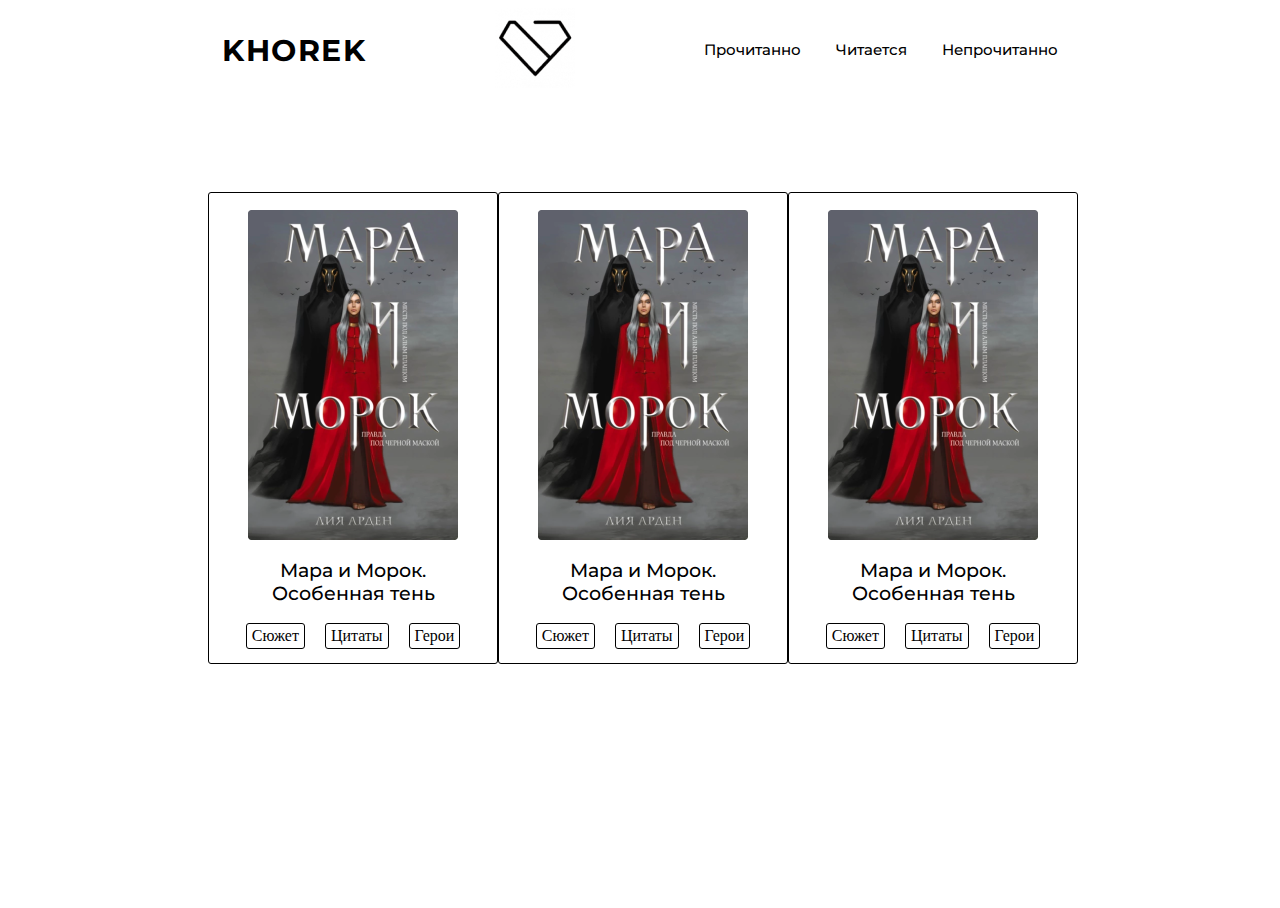
==== read.html @ f1580034 "Add files via upload" ====
<!DOCTYPE html>
<html lang="ru">
  <head>
    <meta charset="UTF-8" />
    <meta http-equiv="X-UA-Compatible" content="IE=edge" />
    <meta name="viewport" content="width=device-width, initial-scale=1.0" />
    <title>Прочитанно</title>
    <link rel="stylesheet" href="css/style.css" />
  </head>
  <body>
    <div class="wrapper">
      <header>
        <nav class="nav">
          <div class="logo_txt">
            <a href="index.html">khorek</a>
          </div>
          <div class="logo_img">
            <a href="index.html"><img src="./images/logo.png" alt=""></a>
          </div>
          <div class="menu">
            <a href="read.html">Прочитанно</a>
            <a href="reading.html">Читается</a>
            <a href="unread.html">Непрочитанно</a>
          </div>
        </nav>
      </header>
      <main>
        <div class="cards-three">
          <div class="border-body-card">
            <div class="body-card">
              <img src="./images/image 3.png" alt="">
              <p class="p">Мара и Морок.
              Особенная тень</p>
              <div class="body-card-a">
                <a class="a" href="#openP1">Сюжет</a>
                <div id="openP1" class="modal">
                  <div class="modal-dialog">
                    <div class="modal-content">
                      <div class="modal-header">
                        <h3 class="modal-title">Название</h3>
                        <a href="#close" title="Close" class="close">×</a>
                      </div>
                      <div class="modal-body">
                        <p>
                          16621626262
                        </p>
                      </div>
                    </div>
                  </div>
                </div>
                <a class="a" href="#openQ1">Цитаты</a>
                <div id="openQ1" class="modal">
                  <div class="modal-dialog">
                    <div class="modal-content">
                      <div class="modal-header">
                        <h3 class="modal-title">Название</h3>
                        <a href="#close" title="Close" class="close">×</a>
                      </div>
                      <div class="modal-body">    
                        <p>Содержимое модального окна...</p>
                      </div>
                    </div>
                  </div>
                </div>
                <a class="a" href="#openH1">Герои</a>
                <div id="openH1" class="modal">
                  <div class="modal-dialog">
                    <div class="modal-content">
                      <div class="modal-header">
                        <h3 class="modal-title">Название</h3>
                        <a href="#close" title="Close" class="close">×</a>
                      </div>
                      <div class="modal-body">
                        <p>
                          Lorem ipsum dolor sit amet consectetur adipisicing elit.
                          Iusto, enim distinctio. Quam aliquam unde reprehenderit sunt
                          suscipit cupiditate voluptatem repellendus, nihil perferendis
                          repudiandae accusamus maiores officiis, quibusdam voluptas
                          nobis dolor?
                        </p>
                      </div>
                    </div>
                  </div>
                </div>
              </div>
            </div>
          </div>
          <div class="border-body-card">
            <div class="body-card">
              <img src="./images/image 3.png" alt="">
              <p class="p">Мара и Морок.
              Особенная тень</p>
              <div class="body-card-a">
                <a class="a" href="#openP2">Сюжет</a>
                <div id="openP2" class="modal">
                  <div class="modal-dialog">
                    <div class="modal-content">
                      <div class="modal-header">
                        <h3 class="modal-title">Название</h3>
                        <a href="#close" title="Close" class="close">×</a>
                      </div>
                      <div class="modal-body">
                        <p>
                          16621626262
                        </p>
                      </div>
                    </div>
                  </div>
                </div>
                <a class="a" href="#openQ2">Цитаты</a>
                <div id="openQ2" class="modal">
                  <div class="modal-dialog">
                    <div class="modal-content">
                      <div class="modal-header">
                        <h3 class="modal-title">Название</h3>
                        <a href="#close" title="Close" class="close">×</a>
                      </div>
                      <div class="modal-body">    
                        <p>Содержимое модального окна...</p>
                      </div>
                    </div>
                  </div>
                </div>
                <a class="a" href="#openH2">Герои</a>
                <div id="openH2" class="modal">
                  <div class="modal-dialog">
                    <div class="modal-content">
                      <div class="modal-header">
                        <h3 class="modal-title">Название</h3>
                        <a href="#close" title="Close" class="close">×</a>
                      </div>
                      <div class="modal-body">
                        <p>
                          Lorem ipsum dolor sit amet consectetur adipisicing elit.
                          Iusto, enim distinctio. Quam aliquam unde reprehenderit sunt
                          suscipit cupiditate voluptatem repellendus, nihil perferendis
                          repudiandae accusamus maiores officiis, quibusdam voluptas
                          nobis dolor?
                        </p>
                      </div>
                    </div>
                  </div>
                </div>
              </div>
            </div>
          </div>
          <div class="border-body-card">
            <div class="body-card">
              <img src="./images/image 3.png" alt="">
              <p class="p">Мара и Морок.
              Особенная тень</p>
              <div class="body-card-a">
                <a class="a" href="#openP3">Сюжет</a>
                <div id="openP3" class="modal">
                  <div class="modal-dialog">
                    <div class="modal-content">
                      <div class="modal-header">
                        <h3 class="modal-title">Название</h3>
                        <a href="#close" title="Close" class="close">×</a>
                      </div>
                      <div class="modal-body">
                        <p>
                          16621626262
                        </p>
                      </div>
                    </div>
                  </div>
                </div>
                <a class="a" href="#openQ3">Цитаты</a>
                <div id="openQ3" class="modal">
                  <div class="modal-dialog">
                    <div class="modal-content">
                      <div class="modal-header">
                        <h3 class="modal-title">Название</h3>
                        <a href="#close" title="Close" class="close">×</a>
                      </div>
                      <div class="modal-body">    
                        <p>Содержимое модального окна...</p>
                      </div>
                    </div>
                  </div>
                </div>
                <a class="a" href="#openH3">Герои</a>
                <div id="openH3" class="modal">
                  <div class="modal-dialog">
                    <div class="modal-content">
                      <div class="modal-header">
                        <h3 class="modal-title">Название</h3>
                        <a href="#close" title="Close" class="close">×</a>
                      </div>
                      <div class="modal-body">
                        <p>
                          Lorem ipsum dolor sit amet consectetur adipisicing elit.
                          Iusto, enim distinctio. Quam aliquam unde reprehenderit sunt
                          suscipit cupiditate voluptatem repellendus, nihil perferendis
                          repudiandae accusamus maiores officiis, quibusdam voluptas
                          nobis dolor?
                        </p>
                      </div>
                    </div>
                  </div>
                </div>
              </div>
            </div>
          </div>
        </div>
      </main>
      <footer></footer>
    </div>
  </body>
</html>
---- css/style.css ----
@import url('https://fonts.googleapis.com/css2?family=Montserrat:ital,wght@0,100;0,200;0,300;0,400;0,500;0,600;0,700;0,800;0,900;1,100;1,200;1,300;1,400;1,500;1,600;1,700;1,800;1,900&display=swap');


html,
body {
  height: 100%;
}

.wrapper {
  min-height: 100%;
  display: flex;
  flex-direction: column;
}

main {
  flex: 1 1 auto;
}

a {
  text-decoration: none;
}

.nav {
  display: flex;
  align-items: center;
  justify-content: space-around;
  margin: 0 150px;
}

.logo_txt a {
  font-family: 'Montserrat';
  font-style: normal;
  font-weight: 700;
  font-size: 30px;
  line-height: 37px;
  text-align: center;
  letter-spacing: 0.05em;
  text-transform: uppercase;
  color: #000000;
}

.logo_img img {
  width: 80px;
  height: 80px;
}

.menu {
  display: flex;
  flex-direction: row;
  justify-content: center;
  align-items: center;
  padding: 0px;
  gap: 35px;
}

.menu a {
  font-family: 'Montserrat';
  font-style: normal;
  font-weight: 500;
  font-size: 15px;
  line-height: 18px;
  text-align: center;
  color: #000000;
}


/*! КАРТОЧКА */
.border-body-card {
  box-sizing: border-box;
  display: flex;
  flex-direction: row;
  justify-content: center;
  align-items: center;
  padding: 20px 40px;
  position: relative;
  width: 290px;
  height: 472px;
  border: 1px solid #000000;
  border-radius: 3px;
}

.body-card {
  display: flex;
  flex-direction: column;
  justify-content: center;
  align-items: center;
  padding: 0px;
  width: 210px;
  height: 432px;
  flex: none;
  order: 0;
  align-self: stretch;
  flex-grow: 1;
}

.body-card img {
  width: 210px;
  height: 330px;
  border-radius: 3px;
  flex: none;
  order: 0;
  flex-grow: 0;
}

.body-card p.p {
  width: 167px;
  height: 45px;
  font-family: 'Montserrat';
  font-style: normal;
  font-weight: 500;
  font-size: 19px;
  line-height: 23px;
  text-align: center;
  color: #000000;
  flex: none;
  order: 1;
  flex-grow: 0;
}

.body-card-a {
  display: flex;
  flex-direction: row;
  justify-content: center;
  align-items: center;
  padding: 0px;
  gap: 20px;
  width: 210px;
  height: 26px;
  flex: none;
  order: 2;
  flex-grow: 0;
}

.body-card-a a.a {
  box-sizing: border-box;
  display: flex;
  flex-direction: column;
  justify-content: center;
  align-items: center;
  padding: 5px;
  height: 100%;
  border: 1px solid #000000;
  color: #000000;
  border-radius: 3px;
}

.cards-three {
  margin: 100px 200px 0 200px;
  display: flex;
  justify-content: space-between;
  align-items: center;

}






/*! МОДАЛЬНЫЕ ОКНА */
/* свойства модального окна по умолчанию */
.modal {
  position: fixed; /* фиксированное положение */
  top: 0;
  right: 0;
  bottom: 0;
  left: 0;
  background: rgba(0,0,0,0.5); /* цвет фона */
  z-index: 1050;
  opacity: 0; /* по умолчанию модальное окно прозрачно */
  -webkit-transition: opacity 200ms ease-in; 
  -moz-transition: opacity 200ms ease-in;
  transition: opacity 200ms ease-in; /* анимация перехода */
  pointer-events: none; /* элемент невидим для событий мыши */
  margin: 0;
  padding: 0;
}

/* при отображении модального окно */
.modal:target {
  opacity: 1; /* делаем окно видимым */
  pointer-events: auto; /* элемент видим для событий мыши */
  overflow-y: auto; /* добавляем прокрутку по y, когда элемент не помещается на страницу */
}

/* ширина модального окна и его отступы от экрана */
.modal-dialog {
  position: relative;
  width: auto;
  margin: 10px;
}

@media (min-width: 576px) {
  .modal-dialog {
      max-width: 500px;
      margin: 30px auto; /* для отображения модального окна по центру */
  }
}

/* свойства для блока, содержащего контент модального окна */ 
.modal-content {
  position: relative;
  display: -webkit-box;
  display: -webkit-flex;
  display: -ms-flexbox;
  display: flex;
  -webkit-box-orient: vertical;
  -webkit-box-direction: normal;
  -webkit-flex-direction: column;
  -ms-flex-direction: column;
  flex-direction: column;
  background-color: #fff;
  -webkit-background-clip: padding-box;
  background-clip: padding-box;
  border: 1px solid rgba(0,0,0,.2);
  border-radius: .3rem;
  outline: 0;
}

@media (min-width: 768px) {
  .modal-content {
      -webkit-box-shadow: 0 5px 15px rgba(0,0,0,.5);
      box-shadow: 0 5px 15px rgba(0,0,0,.5);
  }
}

/* свойства для заголовка модального окна */
.modal-header {
  display: -webkit-box;
  display: -webkit-flex;
  display: -ms-flexbox;
  display: flex;
  -webkit-box-align: center;
  -webkit-align-items: center;
  -ms-flex-align: center;
  align-items: center;
  -webkit-box-pack: justify;
  -webkit-justify-content: space-between;
  -ms-flex-pack: justify;
  justify-content: space-between;
  padding: 15px;
  border-bottom: 1px solid #eceeef;
}

.modal-title {
  margin-top: 0;
  margin-bottom: 0;
  line-height: 1.5;
  font-size: 1.25rem;
  font-weight: 500;
}

/* свойства для кнопки "Закрыть" */
.close {
  float: right;
  font-family: sans-serif;
  font-size: 24px;
  font-weight: 700;
  line-height: 1;
  color: #000;
  text-shadow: 0 1px 0 #fff;
  opacity: .5;
  text-decoration: none;
}

/* свойства для кнопки "Закрыть" при нахождении её в фокусе или наведении */
.close:focus, .close:hover {
  color: #000;
  text-decoration: none;
  cursor: pointer;
  opacity: .75;
}

/* свойства для блока, содержащего основное содержимое окна */
.modal-body {
  position: relative;
  -webkit-box-flex: 1;
  -webkit-flex: 1 1 auto;
  -ms-flex: 1 1 auto;
  flex: 1 1 auto;
  padding: 15px;
  overflow: auto;
}
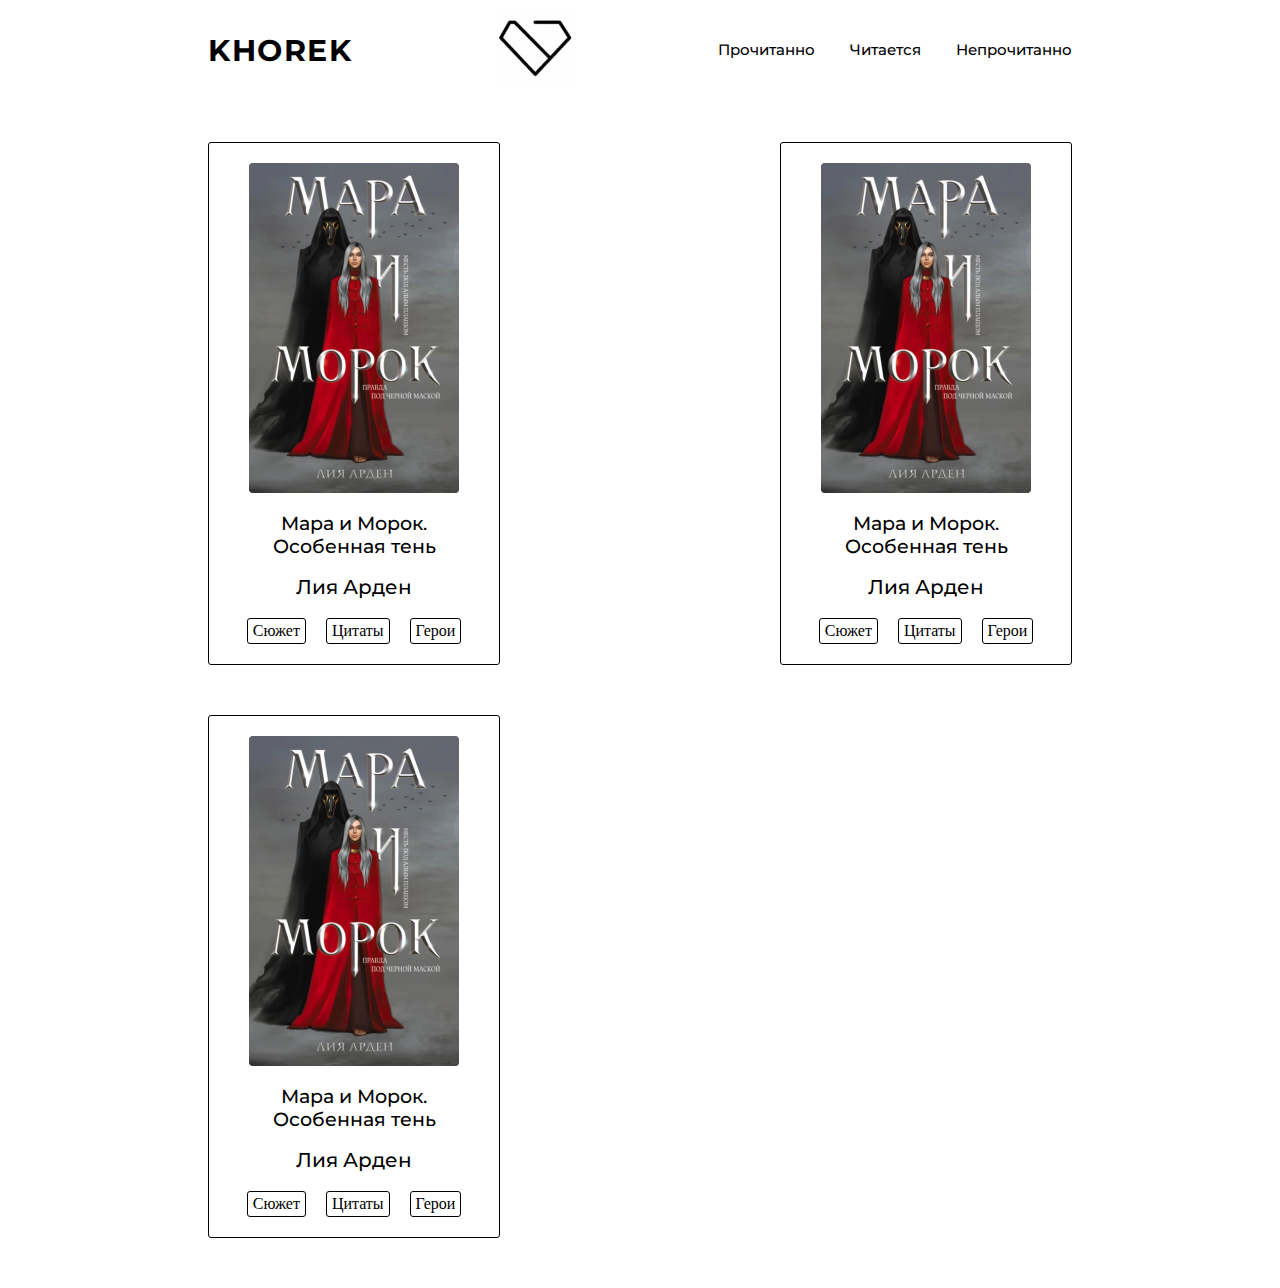
==== commit 9933d541: "Add files via upload" ====
--- a/read.html
+++ b/read.html
@@ -15,7 +15,7 @@
             <a href="index.html">khorek</a>
           </div>
           <div class="logo_img">
-            <a href="index.html"><img src="./images/logo.png" alt=""></a>
+            <a href="index.html"><img src="./images/logo.png" alt="" /></a>
           </div>
           <div class="menu">
             <a href="read.html">Прочитанно</a>
@@ -25,12 +25,12 @@
         </nav>
       </header>
       <main>
-        <div class="cards-three">
+        <div class="cards">
           <div class="border-body-card">
             <div class="body-card">
-              <img src="./images/image 3.png" alt="">
-              <p class="p">Мара и Морок.
-              Особенная тень</p>
+              <img src="./images/image 3.png" alt="" />
+              <p class="name">Мара и Морок. Особенная тень</p>
+              <p class="author">Лия Арден</p>
               <div class="body-card-a">
                 <a class="a" href="#openP1">Сюжет</a>
                 <div id="openP1" class="modal">
@@ -41,9 +41,7 @@
                         <a href="#close" title="Close" class="close">×</a>
                       </div>
                       <div class="modal-body">
-                        <p>
-                          16621626262
-                        </p>
+                        <p>16621626262</p>
                       </div>
                     </div>
                   </div>
@@ -56,7 +54,7 @@
                         <h3 class="modal-title">Название</h3>
                         <a href="#close" title="Close" class="close">×</a>
                       </div>
-                      <div class="modal-body">    
+                      <div class="modal-body">
                         <p>Содержимое модального окна...</p>
                       </div>
                     </div>
@@ -72,11 +70,11 @@
                       </div>
                       <div class="modal-body">
                         <p>
-                          Lorem ipsum dolor sit amet consectetur adipisicing elit.
-                          Iusto, enim distinctio. Quam aliquam unde reprehenderit sunt
-                          suscipit cupiditate voluptatem repellendus, nihil perferendis
-                          repudiandae accusamus maiores officiis, quibusdam voluptas
-                          nobis dolor?
+                          Lorem ipsum dolor sit amet consectetur adipisicing
+                          elit. Iusto, enim distinctio. Quam aliquam unde
+                          reprehenderit sunt suscipit cupiditate voluptatem
+                          repellendus, nihil perferendis repudiandae accusamus
+                          maiores officiis, quibusdam voluptas nobis dolor?
                         </p>
                       </div>
                     </div>
@@ -87,9 +85,9 @@
           </div>
           <div class="border-body-card">
             <div class="body-card">
-              <img src="./images/image 3.png" alt="">
-              <p class="p">Мара и Морок.
-              Особенная тень</p>
+              <img src="./images/image 3.png" alt="" />
+              <p class="name">Мара и Морок. Особенная тень</p>
+              <p class="author">Лия Арден</p>
               <div class="body-card-a">
                 <a class="a" href="#openP2">Сюжет</a>
                 <div id="openP2" class="modal">
@@ -100,9 +98,7 @@
                         <a href="#close" title="Close" class="close">×</a>
                       </div>
                       <div class="modal-body">
-                        <p>
-                          16621626262
-                        </p>
+                        <p>16621626262</p>
                       </div>
                     </div>
                   </div>
@@ -115,7 +111,7 @@
                         <h3 class="modal-title">Название</h3>
                         <a href="#close" title="Close" class="close">×</a>
                       </div>
-                      <div class="modal-body">    
+                      <div class="modal-body">
                         <p>Содержимое модального окна...</p>
                       </div>
                     </div>
@@ -131,11 +127,11 @@
                       </div>
                       <div class="modal-body">
                         <p>
-                          Lorem ipsum dolor sit amet consectetur adipisicing elit.
-                          Iusto, enim distinctio. Quam aliquam unde reprehenderit sunt
-                          suscipit cupiditate voluptatem repellendus, nihil perferendis
-                          repudiandae accusamus maiores officiis, quibusdam voluptas
-                          nobis dolor?
+                          Lorem ipsum dolor sit amet consectetur adipisicing
+                          elit. Iusto, enim distinctio. Quam aliquam unde
+                          reprehenderit sunt suscipit cupiditate voluptatem
+                          repellendus, nihil perferendis repudiandae accusamus
+                          maiores officiis, quibusdam voluptas nobis dolor?
                         </p>
                       </div>
                     </div>
@@ -146,9 +142,9 @@
           </div>
           <div class="border-body-card">
             <div class="body-card">
-              <img src="./images/image 3.png" alt="">
-              <p class="p">Мара и Морок.
-              Особенная тень</p>
+              <img src="./images/image 3.png" alt="" />
+              <p class="name">Мара и Морок. Особенная тень</p>
+              <p class="author">Лия Арден</p>
               <div class="body-card-a">
                 <a class="a" href="#openP3">Сюжет</a>
                 <div id="openP3" class="modal">
@@ -159,9 +155,7 @@
                         <a href="#close" title="Close" class="close">×</a>
                       </div>
                       <div class="modal-body">
-                        <p>
-                          16621626262
-                        </p>
+                        <p>16621626262</p>
                       </div>
                     </div>
                   </div>
@@ -174,7 +168,7 @@
                         <h3 class="modal-title">Название</h3>
                         <a href="#close" title="Close" class="close">×</a>
                       </div>
-                      <div class="modal-body">    
+                      <div class="modal-body">
                         <p>Содержимое модального окна...</p>
                       </div>
                     </div>
@@ -190,11 +184,11 @@
                       </div>
                       <div class="modal-body">
                         <p>
-                          Lorem ipsum dolor sit amet consectetur adipisicing elit.
-                          Iusto, enim distinctio. Quam aliquam unde reprehenderit sunt
-                          suscipit cupiditate voluptatem repellendus, nihil perferendis
-                          repudiandae accusamus maiores officiis, quibusdam voluptas
-                          nobis dolor?
+                          Lorem ipsum dolor sit amet consectetur adipisicing
+                          elit. Iusto, enim distinctio. Quam aliquam unde
+                          reprehenderit sunt suscipit cupiditate voluptatem
+                          repellendus, nihil perferendis repudiandae accusamus
+                          maiores officiis, quibusdam voluptas nobis dolor?
                         </p>
                       </div>
                     </div>
--- a/css/style.css
+++ b/css/style.css
@@ -23,8 +23,15 @@
 .nav {
   display: flex;
   align-items: center;
-  justify-content: space-around;
-  margin: 0 150px;
+  justify-content: space-between;
+  margin: 0 200px;
+  
+}
+
+.logo_txt {
+  display: flex;
+  justify-content: center;
+  align-items: center;
 }
 
 .logo_txt a {
@@ -39,6 +46,12 @@
   color: #000000;
 }
 
+.logo_img {
+  display: flex;
+  justify-content: center;
+  align-items: center;
+}
+
 .logo_img img {
   width: 80px;
   height: 80px;
@@ -65,32 +78,20 @@
 
 
 /*! КАРТОЧКА */
-.border-body-card {
-  box-sizing: border-box;
-  display: flex;
-  flex-direction: row;
+.body-card {
+  display: flex;
+  flex-direction: column;
   justify-content: center;
   align-items: center;
   padding: 20px 40px;
-  position: relative;
-  width: 290px;
-  height: 472px;
-  border: 1px solid #000000;
-  border-radius: 3px;
-}
-
-.body-card {
-  display: flex;
-  flex-direction: column;
-  justify-content: center;
-  align-items: center;
-  padding: 0px;
-  width: 210px;
-  height: 432px;
+  margin-bottom: 50px;
+  height: 481px;
   flex: none;
   order: 0;
   align-self: stretch;
   flex-grow: 1;
+  border: 1px solid #000000;
+  border-radius: 3px;
 }
 
 .body-card img {
@@ -102,7 +103,7 @@
   flex-grow: 0;
 }
 
-.body-card p.p {
+.body-card .name {
   width: 167px;
   height: 45px;
   font-family: 'Montserrat';
@@ -117,6 +118,22 @@
   flex-grow: 0;
 }
 
+.body-card .author {
+  margin: 0 0 19px 0;
+  font-family: 'Montserrat';
+  font-style: normal;
+  font-weight: 500;
+  font-size: 20px;
+  line-height: 23px;
+  text-align: center;
+  color: #000000;
+  flex: none;
+  order: 2;
+  flex-grow: 0;
+}
+
+
+
 .body-card-a {
   display: flex;
   flex-direction: row;
@@ -127,7 +144,7 @@
   width: 210px;
   height: 26px;
   flex: none;
-  order: 2;
+  order: 3;
   flex-grow: 0;
 }
 
@@ -144,12 +161,18 @@
   border-radius: 3px;
 }
 
-.cards-three {
-  margin: 100px 200px 0 200px;
-  display: flex;
+.cards {
+  display: flex;
+  margin: 50px 200px 0 200px;
   justify-content: space-between;
-  align-items: center;
-
+  flex-wrap: wrap;
+  align-items: center;
+}
+
+@media (max-width: 1016px) {
+  .cards {
+    justify-content: center;
+  }
 }
 
 
